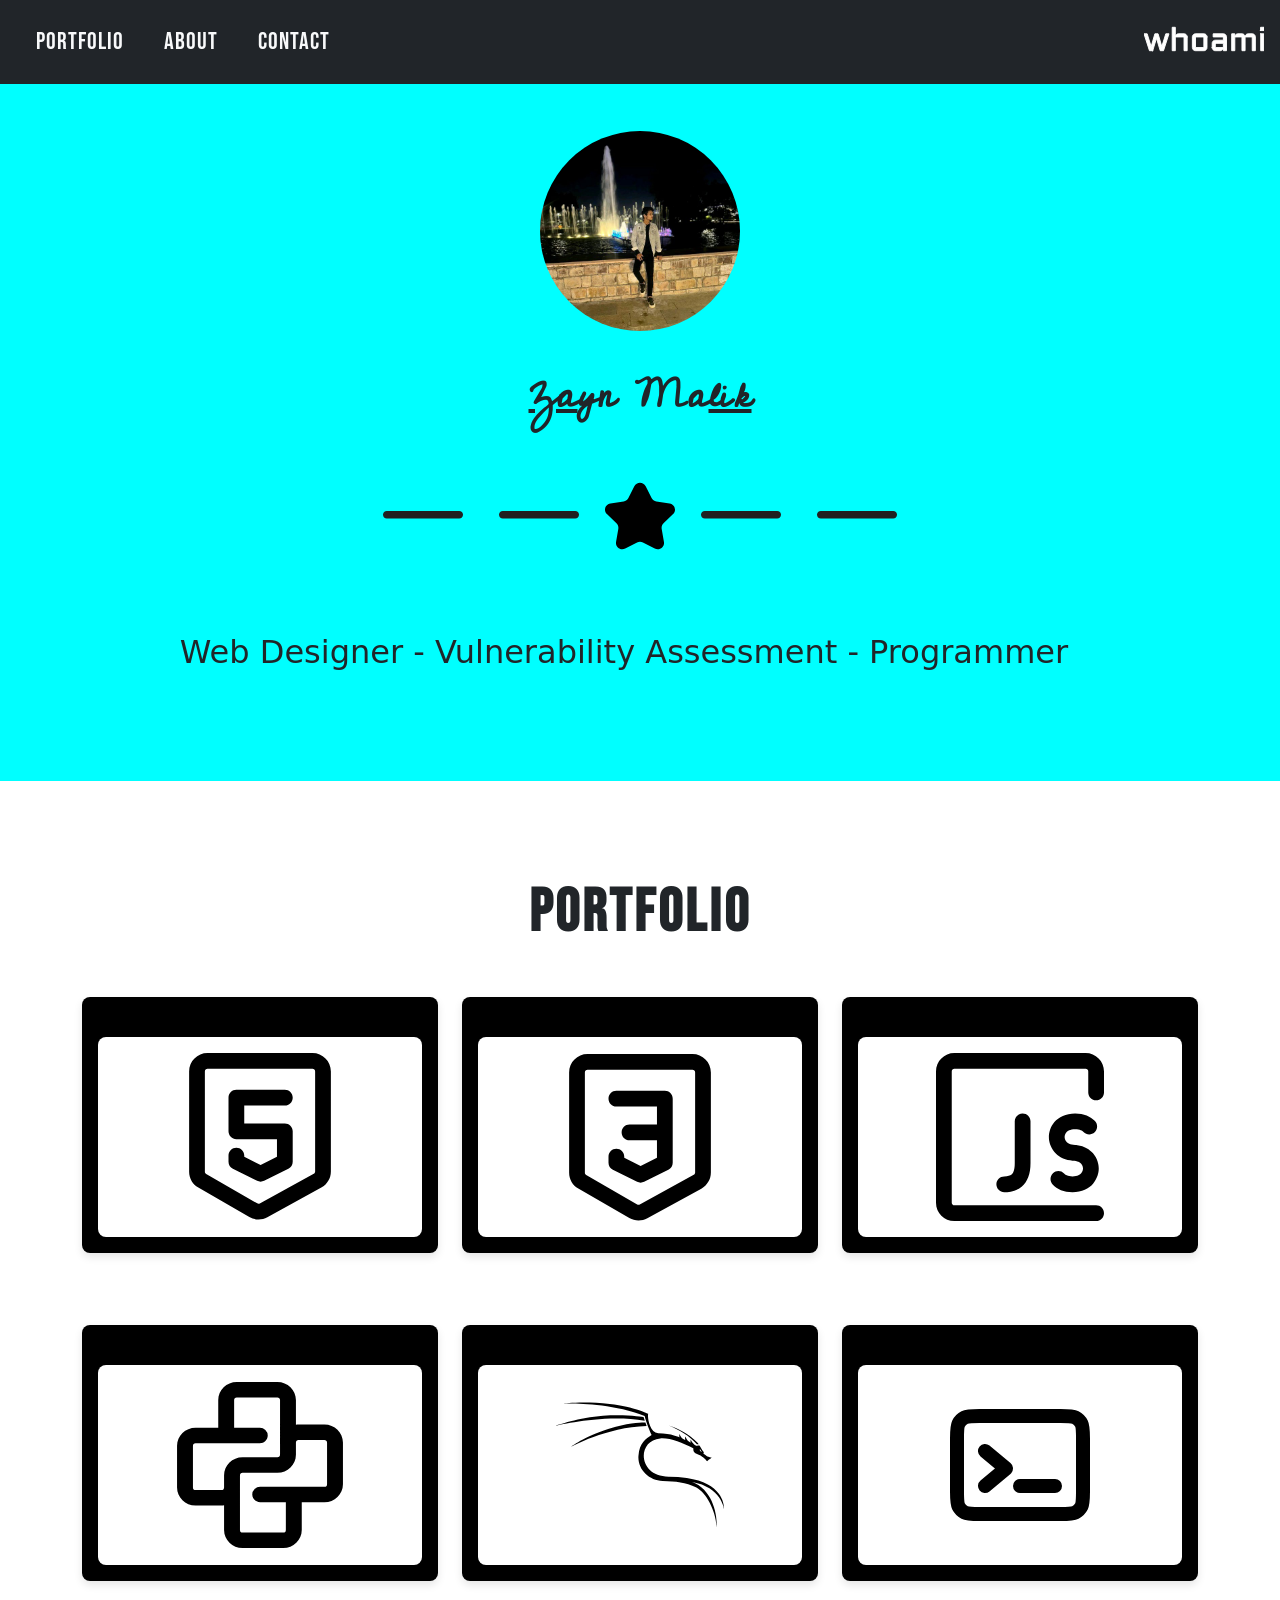
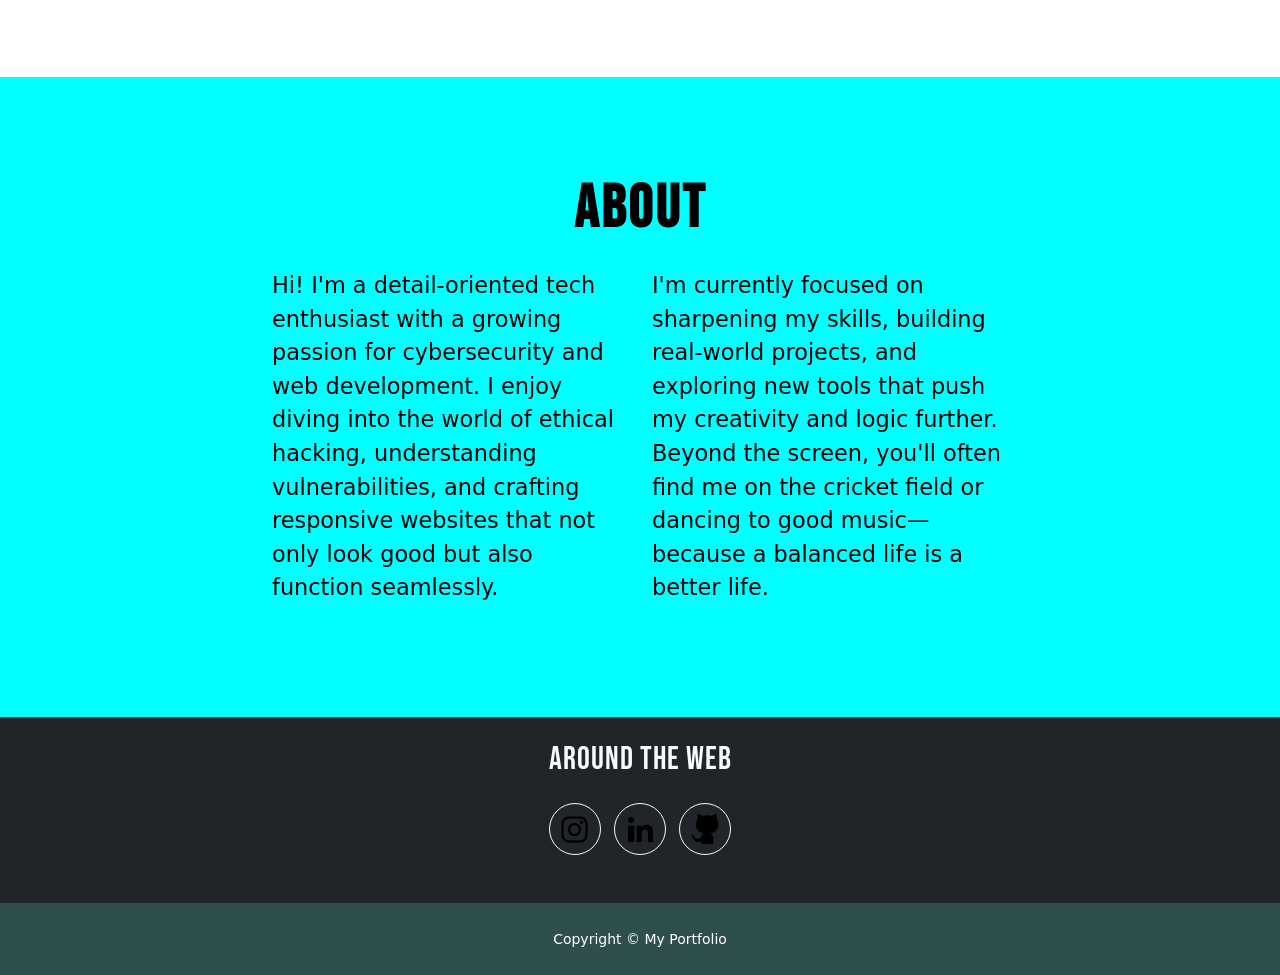
==== index.html @ d7a38427 "Add files via upload" ====
<!DOCTYPE html>
<html lang="en">
<head>
  <meta charset="UTF-8" />
  <meta name="viewport" content="width=device-width, initial-scale=1.0" />
  <title>Centered Logo Navbar</title>
  <link href="https://cdn.jsdelivr.net/npm/bootstrap@5.3.5/dist/css/bootstrap.min.css" rel="stylesheet">
  <link rel="preconnect" href="https://fonts.googleapis.com">
  <link rel="preconnect" href="https://fonts.gstatic.com" crossorigin>
  <link href="https://fonts.googleapis.com/css2?family=Bebas+Neue&family=Cedarville+Cursive&display=swap" rel="stylesheet">
  <link rel="stylesheet" href="style.css" />
</head>
<body>
  <nav class="navbar navbar-expand-md bg-dark p-3 fixed-top">
    <div class="container-fluid">
  
      <!-- Toggle button -->
      <button class="navbar-toggler bg-light" type="button" data-bs-toggle="collapse" data-bs-target="#navbarContent">
        <span class="navbar-toggler-icon"></span>
      </button>

      <!-- Centered Logo -->
      <div class="logo-center">
        <a class="nav-link" href="">
          <div class="image-container">
            <img class="default-img" src="assets/whoami (1).svg" alt="Logo" />
            <img class="hover-img" src="assets/whoami.svg" alt="Hover Logo" />
          </div>
        </a>
      </div>
  
      <!-- Collapsible content -->
      <div class="collapse navbar-collapse flex-column flex-md-row justify-content-between align-items-center" id="navbarContent">
        
        <!-- Nav links -->
        <ul class="navbar-nav mb-2 mb-md-0">
          <li class="nav-item me-4">
            <a class="nav-link btn btn-success text-light page2" href="#portfolio">Portfolio</a>
          </li>
          <li class="nav-item me-4">
            <a class="nav-link btn btn-success text-light page2" href="#about">About</a>
          </li>
          <li class="nav-item">
            <a class="nav-link btn btn-success text-light page2" href="#contact">Contact</a>
          </li>
        </ul>
  
        

      </div>
    </div>
  </nav>


  <div class="container-fluid self mt-3">
    <div class="container-fluid intro">
      <img class="me" src="./assets/1730272537851.jpg" alt="me">
    </div>

    <div class="container-fluid name">
      <h1 class="cursive"> <span>Za</span>yn Ma<span>lik </span> </h1>
    </div>

    <div class="container-fluid end">
      <img class="line" src="./assets/line-horizontal-1-svgrepo-com.svg" alt="line" height="100">
      <img class="line" src="./assets/line-horizontal-1-svgrepo-com.svg" alt="line" height="100">
      <img class="star" src="./assets/star-favorite-1499-svgrepo-com.svg" alt="star" height="70">
      <img class="line" src="./assets/line-horizontal-1-svgrepo-com.svg" alt="line" height="100">
      <img class="line" src="./assets/line-horizontal-1-svgrepo-com.svg" alt="line" height="100">
    </div>


    <div class="container-fluid skill">
      <h2 class="d-none d-md-block">Web Designer - Vulnerability Assessment - Programmer </h2>
      <ul>
        <h2 class="d-block d-md-none"><li>Web Designer</li></h2>
        <h2 class="d-block d-md-none"><li>Vulnerability Assessment</li></h2>
        <h2 class="d-block d-md-none"><li>Programmer</li></h2>
      </ul>
    </div>

  </div>


  <section class="page-section portfolio" id="portfolio">
    <div class="container">
        <!-- Portfolio Section Heading-->
        <h1 class="page text-center text-uppercase mb-5">Portfolio</h1>
        <!-- Icon Divider-->
        <!-- Portfolio Grid Items-->
        <div class="row justify-content-center g-4">
            <!-- Portfolio Item 1-->
            <div class="col-md-6 col-lg-4 mb-5">
                <div class="portfolio-item mx-auto" data-bs-toggle="modal" data-bs-target="#portfolioModal1">
                    <div class="portfolio-item-caption d-flex align-items-center justify-content-center h-100 w-100">
                        <div class="portfolio-item-caption-content text-center text-white"><svg class="svg-inline--fa fa-plus fa-3x" aria-hidden="true" focusable="false" data-prefix="fas" data-icon="plus" role="img" xmlns="http://www.w3.org/2000/svg" viewBox="0 0 448 512" data-fa-i2svg=""><path fill="currentColor" d="M240 80c0-17.7-14.3-32-32-32s-32 14.3-32 32V224H32c-17.7 0-32 14.3-32 32s14.3 32 32 32H176V432c0 17.7 14.3 32 32 32s32-14.3 32-32V288H384c17.7 0 32-14.3 32-32s-14.3-32-32-32H240V80z"></path></svg><!-- <i class="fas fa-plus fa-3x"></i> Font Awesome fontawesome.com --></div>
                    </div>
                    <img class="img-fluid" src="assets/html-16-svgrepo-com.svg" alt="...">
                </div>
            </div>
            <!-- Portfolio Item 2-->
            <div class="col-md-6 col-lg-4 mb-5">
                <div class="portfolio-item mx-auto" data-bs-toggle="modal" data-bs-target="#portfolioModal2">
                    <div class="portfolio-item-caption d-flex align-items-center justify-content-center h-100 w-100">
                        <div class="portfolio-item-caption-content text-center text-white"><svg class="svg-inline--fa fa-plus fa-3x" aria-hidden="true" focusable="false" data-prefix="fas" data-icon="plus" role="img" xmlns="http://www.w3.org/2000/svg" viewBox="0 0 448 512" data-fa-i2svg=""><path fill="currentColor" d="M240 80c0-17.7-14.3-32-32-32s-32 14.3-32 32V224H32c-17.7 0-32 14.3-32 32s14.3 32 32 32H176V432c0 17.7 14.3 32 32 32s32-14.3 32-32V288H384c17.7 0 32-14.3 32-32s-14.3-32-32-32H240V80z"></path></svg><!-- <i class="fas fa-plus fa-3x"></i> Font Awesome fontawesome.com --></div>
                    </div>
                    <img class="img-fluid" src="assets/css-16-svgrepo-com.svg" alt="...">
                </div>
            </div>
            <!-- Portfolio Item 3-->
            <div class="col-md-6 col-lg-4 mb-5">
                <div class="portfolio-item mx-auto" data-bs-toggle="modal" data-bs-target="#portfolioModal3">
                    <div class="portfolio-item-caption d-flex align-items-center justify-content-center h-100 w-100">
                        <div class="portfolio-item-caption-content text-center text-white"><svg class="svg-inline--fa fa-plus fa-3x" aria-hidden="true" focusable="false" data-prefix="fas" data-icon="plus" role="img" xmlns="http://www.w3.org/2000/svg" viewBox="0 0 448 512" data-fa-i2svg=""><path fill="currentColor" d="M240 80c0-17.7-14.3-32-32-32s-32 14.3-32 32V224H32c-17.7 0-32 14.3-32 32s14.3 32 32 32H176V432c0 17.7 14.3 32 32 32s32-14.3 32-32V288H384c17.7 0 32-14.3 32-32s-14.3-32-32-32H240V80z"></path></svg><!-- <i class="fas fa-plus fa-3x"></i> Font Awesome fontawesome.com --></div>
                    </div>
                    <img class="img-fluid" src="assets/javascript-16-svgrepo-com.svg" alt="...">
                </div>
            </div>
            <!-- Portfolio Item 4-->
            <div class="col-md-6 col-lg-4 mb-5 mb-lg-0">
                <div class="portfolio-item mx-auto" data-bs-toggle="modal" data-bs-target="#portfolioModal4">
                    <div class="portfolio-item-caption d-flex align-items-center justify-content-center h-100 w-100">
                        <div class="portfolio-item-caption-content text-center text-white"><svg class="svg-inline--fa fa-plus fa-3x" aria-hidden="true" focusable="false" data-prefix="fas" data-icon="plus" role="img" xmlns="http://www.w3.org/2000/svg" viewBox="0 0 448 512" data-fa-i2svg=""><path fill="currentColor" d="M240 80c0-17.7-14.3-32-32-32s-32 14.3-32 32V224H32c-17.7 0-32 14.3-32 32s14.3 32 32 32H176V432c0 17.7 14.3 32 32 32s32-14.3 32-32V288H384c17.7 0 32-14.3 32-32s-14.3-32-32-32H240V80z"></path></svg><!-- <i class="fas fa-plus fa-3x"></i> Font Awesome fontawesome.com --></div>
                    </div>
                    <img class="img-fluid" src="assets/python-16-svgrepo-com.svg" alt="...">
                </div>
            </div>
            <!-- Portfolio Item 5-->
            <div class="col-md-6 col-lg-4 mb-5 mb-md-0">
                <div class="portfolio-item mx-auto" data-bs-toggle="modal" data-bs-target="#portfolioModal5">
                    <div class="portfolio-item-caption d-flex align-items-center justify-content-center h-100 w-100">
                        <div class="portfolio-item-caption-content text-center text-white"><svg class="svg-inline--fa fa-plus fa-3x" aria-hidden="true" focusable="false" data-prefix="fas" data-icon="plus" role="img" xmlns="http://www.w3.org/2000/svg" viewBox="0 0 448 512" data-fa-i2svg=""><path fill="currentColor" d="M240 80c0-17.7-14.3-32-32-32s-32 14.3-32 32V224H32c-17.7 0-32 14.3-32 32s14.3 32 32 32H176V432c0 17.7 14.3 32 32 32s32-14.3 32-32V288H384c17.7 0 32-14.3 32-32s-14.3-32-32-32H240V80z"></path></svg><!-- <i class="fas fa-plus fa-3x"></i> Font Awesome fontawesome.com --></div>
                    </div>
                    <img class="img-fluid" src="assets/kalilinux-svgrepo-com.svg" alt="...">
                </div>
            </div>
            <!-- Portfolio Item 6-->
            <div class="col-md-6 col-lg-4">
                <div class="portfolio-item mx-auto" data-bs-toggle="modal" data-bs-target="#portfolioModal6">
                    <div class="portfolio-item-caption d-flex align-items-center justify-content-center h-100 w-100">
                        <div class="portfolio-item-caption-content text-center text-white"><svg class="svg-inline--fa fa-plus fa-3x" aria-hidden="true" focusable="false" data-prefix="fas" data-icon="plus" role="img" xmlns="http://www.w3.org/2000/svg" viewBox="0 0 448 512" data-fa-i2svg=""><path fill="currentColor" d="M240 80c0-17.7-14.3-32-32-32s-32 14.3-32 32V224H32c-17.7 0-32 14.3-32 32s14.3 32 32 32H176V432c0 17.7 14.3 32 32 32s32-14.3 32-32V288H384c17.7 0 32-14.3 32-32s-14.3-32-32-32H240V80z"></path></svg><!-- <i class="fas fa-plus fa-3x"></i> Font Awesome fontawesome.com --></div>
                    </div>
                    <img class="img-fluid" src="assets/terminal-svgrepo-com.svg" alt="..." >
                </div>
            </div>
        </div>
    </div>
</section>


<section class="page-section myself text-black mb-0" id="about">
  <div class="container">
      <!-- About Section Heading-->
      <h1 class="page text-center text-uppercase mb-4">About</h1>
      <!-- Icon Divider-->
      <!-- About Section Content-->
      <div class="row">
          <div class="col-lg-4 ms-auto"><p class="lead">Hi! I'm a detail-oriented tech enthusiast with a growing passion for cybersecurity and web development. I enjoy diving into the world of ethical hacking, understanding vulnerabilities, and crafting responsive websites that not only look good but also function seamlessly.</p></div>
          <div class="col-lg-4 me-auto"><p class="lead">I'm currently focused on sharpening my skills, building real-world projects, and exploring new tools that push my creativity and logic further. Beyond the screen, you'll often find me on the cricket field or dancing to good music—because a balanced life is a better life.</p></div>
      </div>

  </div>
</section>


<footer class="footer text-center bg-dark text-light" id="contact">
  <div class="container ">
      <div class="row">
        <div class="mb-5">
          <h4 class="text-uppercase mb-4 mt-4 page3"> Around the Web</h4>
          <a class="btn btn-outline-light btn-social mx-1" href="https://www.instagram.com/zayn9.1.0/"><img src="assets/instagram-svgrepo-com.svg" alt="" height="35"></a>
          <a class="btn btn-outline-light btn-social mx-1" href="https://www.linkedin.com/in/zenul-aabedeen-khan-979851333/"><img src="assets/linkedin-161-svgrepo-com.svg" alt="" height="25"></a>
          <a class="btn btn-outline-light btn-social mx-1" href="https://github.com/zayn-910"><img src="assets/github-svgrepo-com.svg" alt="" height="30"></a>
        </div>
        
      </div>
  </div>
</footer>


<div class="copyright py-4 text-center text-white">
  <div class="container"><small>Copyright © My Portfolio</small></div>
</div>

  
  

<script src="https://cdn.jsdelivr.net/npm/bootstrap@5.3.5/dist/js/bootstrap.bundle.min.js"></script>

<!-- Portfolio Modal 1 -->
<div class="modal fade" id="portfolioModal1" tabindex="-1" aria-labelledby="portfolioModal1Label" aria-hidden="true">
  <div class="modal-dialog modal-dialog-centered">
    <div class="modal-content">
      <div class="modal-header">
        <h5 class="modal-title" id="portfolioModal1Label">HTML</h5>
        <button type="button" class="btn-close" data-bs-dismiss="modal" aria-label="Close"></button>
      </div>
      <div class="modal-body">
        I have solid experience with HTML, building responsive web structures and components from scratch using semantic markup.
      </div>
    </div>
  </div>
</div>

<!-- Portfolio Modal 2 -->
<div class="modal fade" id="portfolioModal2" tabindex="-1" aria-labelledby="portfolioModal2Label" aria-hidden="true">
  <div class="modal-dialog modal-dialog-centered">
    <div class="modal-content">
      <div class="modal-header">
        <h5 class="modal-title" id="portfolioModal2Label">CSS</h5>
        <button type="button" class="btn-close" data-bs-dismiss="modal" aria-label="Close"></button>
      </div>
      <div class="modal-body">
        I specialize in modern CSS (Flexbox, Grid) and responsive design, including animations and layout structuring.
      </div>
    </div>
  </div>
</div>

<!-- Portfolio Modal 3 -->
<div class="modal fade" id="portfolioModal3" tabindex="-1" aria-labelledby="portfolioModal3Label" aria-hidden="true">
  <div class="modal-dialog modal-dialog-centered">
    <div class="modal-content">
      <div class="modal-header">
        <h5 class="modal-title" id="portfolioModal3Label">JavaScript</h5>
        <button type="button" class="btn-close" data-bs-dismiss="modal" aria-label="Close"></button>
      </div>
      <div class="modal-body">
        I'm proficient in JavaScript and use it to add interactivity, handle DOM events, and work with APIs.
      </div>
    </div>
  </div>
</div>

<!-- Portfolio Modal 4 -->
<div class="modal fade" id="portfolioModal4" tabindex="-1" aria-labelledby="portfolioModal4Label" aria-hidden="true">
  <div class="modal-dialog modal-dialog-centered">
    <div class="modal-content">
      <div class="modal-header">
        <h5 class="modal-title" id="portfolioModal4Label">Python</h5>
        <button type="button" class="btn-close" data-bs-dismiss="modal" aria-label="Close"></button>
      </div>
      <div class="modal-body">
        I use Python for automation, scripting, and data handling. I'm familiar with libraries like NumPy and basics of Flask and Pandas.
      </div>
    </div>
  </div>
</div>

<!-- Portfolio Modal 5 -->
<div class="modal fade" id="portfolioModal5" tabindex="-1" aria-labelledby="portfolioModal5Label" aria-hidden="true">
  <div class="modal-dialog modal-dialog-centered">
    <div class="modal-content">
      <div class="modal-header">
        <h5 class="modal-title" id="portfolioModal5Label">Kali Linux</h5>
        <button type="button" class="btn-close" data-bs-dismiss="modal" aria-label="Close"></button>
      </div>
      <div class="modal-body">
        I have hands-on experience with Kali Linux tools for penetration testing, including Nmap, Burp Suite, and Metasploit.
      </div>
    </div>
  </div>
</div>

<!-- Portfolio Modal 6 -->
<div class="modal fade" id="portfolioModal6" tabindex="-1" aria-labelledby="portfolioModal6Label" aria-hidden="true">
  <div class="modal-dialog modal-dialog-centered">
    <div class="modal-content">
      <div class="modal-header">
        <h5 class="modal-title" id="portfolioModal6Label">Terminal</h5>
        <button type="button" class="btn-close" data-bs-dismiss="modal" aria-label="Close"></button>
      </div>
      <div class="modal-body">
        I'm comfortable with terminal commands for file handling, package management, and working with Git and Linux environments.
      </div>
    </div>
  </div>
</div>



</body>
</html>
---- style.css ----
/* Desktop View - Centered Logo */
.logo-center {
  position: absolute;
    top: 1.5rem;
    right: 1rem;
    left: auto;
    transform: none;
    z-index: 1050;
}


/* Image styles */
.image-container {
  position: relative;
  width: 120px;
  height: 30px;
}

.image-container img {
  position: absolute;
  width: 100%;
  height: 100%;
  transition: opacity 0.3s ease-in-out;
}

.hover-img {
  opacity: 0;
}

.image-container:hover .hover-img {
  opacity: 1;
}

.image-container:hover .default-img {
  opacity: 0;
}


.self {
  height: 85vh;
  background-color: cyan;
}

.intro {
  height: 35vh;
  display: flex;
  justify-content: center;
  align-items: flex-end;
}


.me {
    border-radius: 50%;
    height: 200px;
  
}

.name {
  display: flex;
  justify-content: center;
  align-items: center;
  height: 15vh;
  
  
}

.cursive {
  font-family: "Cedarville Cursive", cursive;
  font-weight: 600;
  font-style: normal;
}


span {
  text-decoration: underline;
}


.end {
  display: flex;
  justify-content: center;
  align-items: center;

}

.end > img {
  margin: 0px 8px 0px 8px;
}

.skill {
  display: flex;
  justify-content: center;
  align-items: center;
  height: 20vh;
}

.portfolio {
  padding-top: 3rem;
  padding-bottom: 3rem;
}

.heading {
  height: 20vh;
  display: flex;
  justify-content: center;
  align-items: center;
}

.page {
    font-family: "Bebas Neue", sans-serif;
    font-weight: 600;
    font-size: 60px;
    font-style: normal;
    letter-spacing: 3px;
  }


  .page2 {
    font-family: "Bebas Neue", sans-serif;
    font-weight: 400;
    font-size: x-large;
    font-style: normal;
    letter-spacing: 1px;
  }

  .page3 {
    font-family: "Bebas Neue", sans-serif;
    font-weight: 400;
    font-size: xx-large;
    font-style: normal;
    letter-spacing: 1px;
  }
  

  .portfolio .portfolio-item {
    cursor: pointer;
    position: relative;
    display: block;
    max-width: 25rem;
    border-radius: 0.5rem;
    overflow: hidden;
    box-shadow: 0 4px 8px rgba(0, 0, 0, 0.1);
    padding: 1rem;
    background-color: black;
  }


  .portfolio .portfolio-item img {
    width: 100%;
    max-height: 200px;
    object-fit: contain;
    padding: 1rem;
    background-color: #ffffff;
    border-radius: 0.5rem;
    transition: transform 0.3s ease, box-shadow 0.3s ease;
  }
  
  .portfolio .portfolio-item:hover img {
    transform: scale(1.05);
    box-shadow: 0 8px 16px rgba(0, 0, 0, 0.2);
  }
  


.mx-auto {
  margin-right: auto !important;
  margin-left: auto !important;
}

.page-section {
  padding: 6rem 0;
}

*, *::before, *::after {
  box-sizing: border-box;
}

.lead {
  font-size: 1.40rem;
  font-weight: 300;
}


.myself {
  background-color: cyan;
}

.btn-social {
  border-radius: 100%;
  display: inline-flex;
  width: 3.25rem;
  height: 3.25rem;
  font-size: 1.25rem;
  justify-content: center;
  align-items: center;
}

.mx-1 {
  margin-right: 0.25rem !important;
  margin-left: 0.25rem !important;
}


.copyright {
  background-color: darkslategray;
}



/* Mobile View - Logo top-right and fixed above all */
@media (max-width: 767.98px) {
  .logo-center {
    position: absolute;
    top: 1.2rem;
    right: 1rem;
    left: auto;
    transform: none;
    z-index: 1050;
  }
   
  .me {
    margin-bottom: 5%;
  }

  .name {
    align-items: flex-start;
    height: 10vh;
  }


  .end > img {
    height: 15vh;
    width: 60px;
  }

  .navbar-collapse {
    margin-top: 1.2rem; /* pushes dropdown content below the logo */
    display: flex;
    justify-content: center;
  }
}
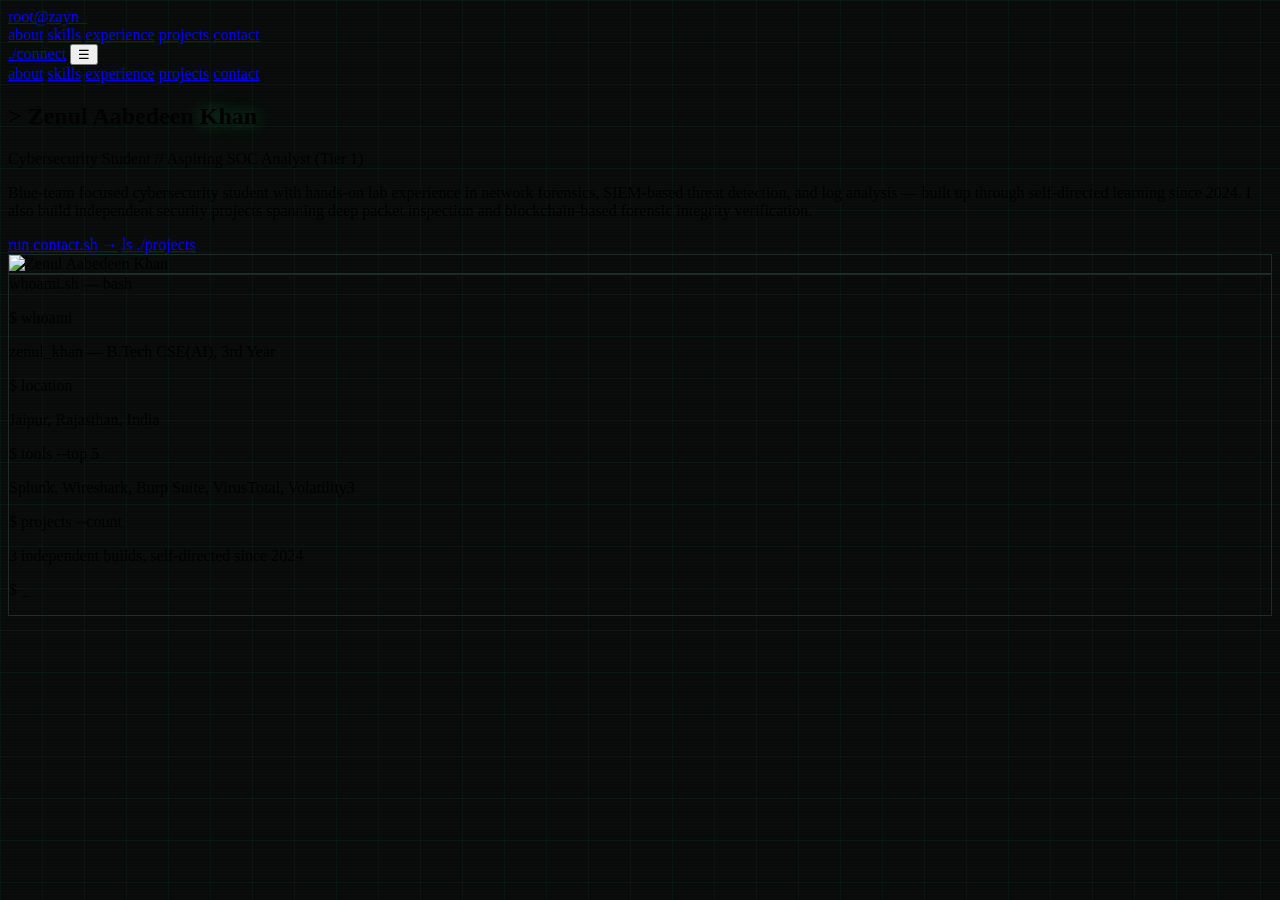
==== commit f82a2af8: "Add files via upload" ====
--- a/index.html
+++ b/index.html
@@ -1,283 +1,119 @@
-<!DOCTYPE html>
-<html lang="en">
-<head>
-  <meta charset="UTF-8" />
-  <meta name="viewport" content="width=device-width, initial-scale=1.0" />
-  <title>Centered Logo Navbar</title>
-  <link href="https://cdn.jsdelivr.net/npm/bootstrap@5.3.5/dist/css/bootstrap.min.css" rel="stylesheet">
-  <link rel="preconnect" href="https://fonts.googleapis.com">
-  <link rel="preconnect" href="https://fonts.gstatic.com" crossorigin>
-  <link href="https://fonts.googleapis.com/css2?family=Bebas+Neue&family=Cedarville+Cursive&display=swap" rel="stylesheet">
-  <link rel="stylesheet" href="style.css" />
-</head>
-<body>
-  <nav class="navbar navbar-expand-md bg-dark p-3 fixed-top">
-    <div class="container-fluid">
-  
-      <!-- Toggle button -->
-      <button class="navbar-toggler bg-light" type="button" data-bs-toggle="collapse" data-bs-target="#navbarContent">
-        <span class="navbar-toggler-icon"></span>
-      </button>
-
-      <!-- Centered Logo -->
-      <div class="logo-center">
-        <a class="nav-link" href="">
-          <div class="image-container">
-            <img class="default-img" src="assets/whoami (1).svg" alt="Logo" />
-            <img class="hover-img" src="assets/whoami.svg" alt="Hover Logo" />
-          </div>
-        </a>
-      </div>
-  
-      <!-- Collapsible content -->
-      <div class="collapse navbar-collapse flex-column flex-md-row justify-content-between align-items-center" id="navbarContent">
-        
-        <!-- Nav links -->
-        <ul class="navbar-nav mb-2 mb-md-0">
-          <li class="nav-item me-4">
-            <a class="nav-link btn btn-success text-light page2" href="#portfolio">Portfolio</a>
-          </li>
-          <li class="nav-item me-4">
-            <a class="nav-link btn btn-success text-light page2" href="#about">About</a>
-          </li>
-          <li class="nav-item">
-            <a class="nav-link btn btn-success text-light page2" href="#contact">Contact</a>
-          </li>
-        </ul>
-  
-        
-
-      </div>
-    </div>
-  </nav>
-
-
-  <div class="container-fluid self mt-3">
-    <div class="container-fluid intro">
-      <img class="me" src="./assets/1730272537851.jpg" alt="me">
-    </div>
-
-    <div class="container-fluid name">
-      <h1 class="cursive"> <span>Za</span>yn Ma<span>lik </span> </h1>
-    </div>
-
-    <div class="container-fluid end">
-      <img class="line" src="./assets/line-horizontal-1-svgrepo-com.svg" alt="line" height="100">
-      <img class="line" src="./assets/line-horizontal-1-svgrepo-com.svg" alt="line" height="100">
-      <img class="star" src="./assets/star-favorite-1499-svgrepo-com.svg" alt="star" height="70">
-      <img class="line" src="./assets/line-horizontal-1-svgrepo-com.svg" alt="line" height="100">
-      <img class="line" src="./assets/line-horizontal-1-svgrepo-com.svg" alt="line" height="100">
-    </div>
-
-
-    <div class="container-fluid skill">
-      <h2 class="d-none d-md-block">Web Designer - Vulnerability Assessment - Programmer </h2>
-      <ul>
-        <h2 class="d-block d-md-none"><li>Web Designer</li></h2>
-        <h2 class="d-block d-md-none"><li>Vulnerability Assessment</li></h2>
-        <h2 class="d-block d-md-none"><li>Programmer</li></h2>
-      </ul>
-    </div>
-
-  </div>
-
-
-  <section class="page-section portfolio" id="portfolio">
-    <div class="container">
-        <!-- Portfolio Section Heading-->
-        <h1 class="page text-center text-uppercase mb-5">Portfolio</h1>
-        <!-- Icon Divider-->
-        <!-- Portfolio Grid Items-->
-        <div class="row justify-content-center g-4">
-            <!-- Portfolio Item 1-->
-            <div class="col-md-6 col-lg-4 mb-5">
-                <div class="portfolio-item mx-auto" data-bs-toggle="modal" data-bs-target="#portfolioModal1">
-                    <div class="portfolio-item-caption d-flex align-items-center justify-content-center h-100 w-100">
-                        <div class="portfolio-item-caption-content text-center text-white"><svg class="svg-inline--fa fa-plus fa-3x" aria-hidden="true" focusable="false" data-prefix="fas" data-icon="plus" role="img" xmlns="http://www.w3.org/2000/svg" viewBox="0 0 448 512" data-fa-i2svg=""><path fill="currentColor" d="M240 80c0-17.7-14.3-32-32-32s-32 14.3-32 32V224H32c-17.7 0-32 14.3-32 32s14.3 32 32 32H176V432c0 17.7 14.3 32 32 32s32-14.3 32-32V288H384c17.7 0 32-14.3 32-32s-14.3-32-32-32H240V80z"></path></svg><!-- <i class="fas fa-plus fa-3x"></i> Font Awesome fontawesome.com --></div>
-                    </div>
-                    <img class="img-fluid" src="assets/html-16-svgrepo-com.svg" alt="...">
-                </div>
-            </div>
-            <!-- Portfolio Item 2-->
-            <div class="col-md-6 col-lg-4 mb-5">
-                <div class="portfolio-item mx-auto" data-bs-toggle="modal" data-bs-target="#portfolioModal2">
-                    <div class="portfolio-item-caption d-flex align-items-center justify-content-center h-100 w-100">
-                        <div class="portfolio-item-caption-content text-center text-white"><svg class="svg-inline--fa fa-plus fa-3x" aria-hidden="true" focusable="false" data-prefix="fas" data-icon="plus" role="img" xmlns="http://www.w3.org/2000/svg" viewBox="0 0 448 512" data-fa-i2svg=""><path fill="currentColor" d="M240 80c0-17.7-14.3-32-32-32s-32 14.3-32 32V224H32c-17.7 0-32 14.3-32 32s14.3 32 32 32H176V432c0 17.7 14.3 32 32 32s32-14.3 32-32V288H384c17.7 0 32-14.3 32-32s-14.3-32-32-32H240V80z"></path></svg><!-- <i class="fas fa-plus fa-3x"></i> Font Awesome fontawesome.com --></div>
-                    </div>
-                    <img class="img-fluid" src="assets/css-16-svgrepo-com.svg" alt="...">
-                </div>
-            </div>
-            <!-- Portfolio Item 3-->
-            <div class="col-md-6 col-lg-4 mb-5">
-                <div class="portfolio-item mx-auto" data-bs-toggle="modal" data-bs-target="#portfolioModal3">
-                    <div class="portfolio-item-caption d-flex align-items-center justify-content-center h-100 w-100">
-                        <div class="portfolio-item-caption-content text-center text-white"><svg class="svg-inline--fa fa-plus fa-3x" aria-hidden="true" focusable="false" data-prefix="fas" data-icon="plus" role="img" xmlns="http://www.w3.org/2000/svg" viewBox="0 0 448 512" data-fa-i2svg=""><path fill="currentColor" d="M240 80c0-17.7-14.3-32-32-32s-32 14.3-32 32V224H32c-17.7 0-32 14.3-32 32s14.3 32 32 32H176V432c0 17.7 14.3 32 32 32s32-14.3 32-32V288H384c17.7 0 32-14.3 32-32s-14.3-32-32-32H240V80z"></path></svg><!-- <i class="fas fa-plus fa-3x"></i> Font Awesome fontawesome.com --></div>
-                    </div>
-                    <img class="img-fluid" src="assets/javascript-16-svgrepo-com.svg" alt="...">
-                </div>
-            </div>
-            <!-- Portfolio Item 4-->
-            <div class="col-md-6 col-lg-4 mb-5 mb-lg-0">
-                <div class="portfolio-item mx-auto" data-bs-toggle="modal" data-bs-target="#portfolioModal4">
-                    <div class="portfolio-item-caption d-flex align-items-center justify-content-center h-100 w-100">
-                        <div class="portfolio-item-caption-content text-center text-white"><svg class="svg-inline--fa fa-plus fa-3x" aria-hidden="true" focusable="false" data-prefix="fas" data-icon="plus" role="img" xmlns="http://www.w3.org/2000/svg" viewBox="0 0 448 512" data-fa-i2svg=""><path fill="currentColor" d="M240 80c0-17.7-14.3-32-32-32s-32 14.3-32 32V224H32c-17.7 0-32 14.3-32 32s14.3 32 32 32H176V432c0 17.7 14.3 32 32 32s32-14.3 32-32V288H384c17.7 0 32-14.3 32-32s-14.3-32-32-32H240V80z"></path></svg><!-- <i class="fas fa-plus fa-3x"></i> Font Awesome fontawesome.com --></div>
-                    </div>
-                    <img class="img-fluid" src="assets/python-16-svgrepo-com.svg" alt="...">
-                </div>
-            </div>
-            <!-- Portfolio Item 5-->
-            <div class="col-md-6 col-lg-4 mb-5 mb-md-0">
-                <div class="portfolio-item mx-auto" data-bs-toggle="modal" data-bs-target="#portfolioModal5">
-                    <div class="portfolio-item-caption d-flex align-items-center justify-content-center h-100 w-100">
-                        <div class="portfolio-item-caption-content text-center text-white"><svg class="svg-inline--fa fa-plus fa-3x" aria-hidden="true" focusable="false" data-prefix="fas" data-icon="plus" role="img" xmlns="http://www.w3.org/2000/svg" viewBox="0 0 448 512" data-fa-i2svg=""><path fill="currentColor" d="M240 80c0-17.7-14.3-32-32-32s-32 14.3-32 32V224H32c-17.7 0-32 14.3-32 32s14.3 32 32 32H176V432c0 17.7 14.3 32 32 32s32-14.3 32-32V288H384c17.7 0 32-14.3 32-32s-14.3-32-32-32H240V80z"></path></svg><!-- <i class="fas fa-plus fa-3x"></i> Font Awesome fontawesome.com --></div>
-                    </div>
-                    <img class="img-fluid" src="assets/kalilinux-svgrepo-com.svg" alt="...">
-                </div>
-            </div>
-            <!-- Portfolio Item 6-->
-            <div class="col-md-6 col-lg-4">
-                <div class="portfolio-item mx-auto" data-bs-toggle="modal" data-bs-target="#portfolioModal6">
-                    <div class="portfolio-item-caption d-flex align-items-center justify-content-center h-100 w-100">
-                        <div class="portfolio-item-caption-content text-center text-white"><svg class="svg-inline--fa fa-plus fa-3x" aria-hidden="true" focusable="false" data-prefix="fas" data-icon="plus" role="img" xmlns="http://www.w3.org/2000/svg" viewBox="0 0 448 512" data-fa-i2svg=""><path fill="currentColor" d="M240 80c0-17.7-14.3-32-32-32s-32 14.3-32 32V224H32c-17.7 0-32 14.3-32 32s14.3 32 32 32H176V432c0 17.7 14.3 32 32 32s32-14.3 32-32V288H384c17.7 0 32-14.3 32-32s-14.3-32-32-32H240V80z"></path></svg><!-- <i class="fas fa-plus fa-3x"></i> Font Awesome fontawesome.com --></div>
-                    </div>
-                    <img class="img-fluid" src="assets/terminal-svgrepo-com.svg" alt="..." >
-                </div>
-            </div>
-        </div>
-    </div>
-</section>
-
-
-<section class="page-section myself text-black mb-0" id="about">
-  <div class="container">
-      <!-- About Section Heading-->
-      <h1 class="page text-center text-uppercase mb-4">About</h1>
-      <!-- Icon Divider-->
-      <!-- About Section Content-->
-      <div class="row">
-          <div class="col-lg-4 ms-auto"><p class="lead">Hi! I'm a detail-oriented tech enthusiast with a growing passion for cybersecurity and web development. I enjoy diving into the world of ethical hacking, understanding vulnerabilities, and crafting responsive websites that not only look good but also function seamlessly.</p></div>
-          <div class="col-lg-4 me-auto"><p class="lead">I'm currently focused on sharpening my skills, building real-world projects, and exploring new tools that push my creativity and logic further. Beyond the screen, you'll often find me on the cricket field or dancing to good music—because a balanced life is a better life.</p></div>
-      </div>
-
-  </div>
-</section>
-
-
-<footer class="footer text-center bg-dark text-light" id="contact">
-  <div class="container ">
-      <div class="row">
-        <div class="mb-5">
-          <h4 class="text-uppercase mb-4 mt-4 page3"> Around the Web</h4>
-          <a class="btn btn-outline-light btn-social mx-1" href="https://www.instagram.com/zayn9.1.0/"><img src="assets/instagram-svgrepo-com.svg" alt="" height="35"></a>
-          <a class="btn btn-outline-light btn-social mx-1" href="https://www.linkedin.com/in/zenul-aabedeen-khan-979851333/"><img src="assets/linkedin-161-svgrepo-com.svg" alt="" height="25"></a>
-          <a class="btn btn-outline-light btn-social mx-1" href="https://github.com/zayn-910"><img src="assets/github-svgrepo-com.svg" alt="" height="30"></a>
-        </div>
-        
-      </div>
-  </div>
-</footer>
-
-
-<div class="copyright py-4 text-center text-white">
-  <div class="container"><small>Copyright © My Portfolio</small></div>
-</div>
-
-  
-  
-
-<script src="https://cdn.jsdelivr.net/npm/bootstrap@5.3.5/dist/js/bootstrap.bundle.min.js"></script>
-
-<!-- Portfolio Modal 1 -->
-<div class="modal fade" id="portfolioModal1" tabindex="-1" aria-labelledby="portfolioModal1Label" aria-hidden="true">
-  <div class="modal-dialog modal-dialog-centered">
-    <div class="modal-content">
-      <div class="modal-header">
-        <h5 class="modal-title" id="portfolioModal1Label">HTML</h5>
-        <button type="button" class="btn-close" data-bs-dismiss="modal" aria-label="Close"></button>
-      </div>
-      <div class="modal-body">
-        I have solid experience with HTML, building responsive web structures and components from scratch using semantic markup.
-      </div>
-    </div>
-  </div>
-</div>
-
-<!-- Portfolio Modal 2 -->
-<div class="modal fade" id="portfolioModal2" tabindex="-1" aria-labelledby="portfolioModal2Label" aria-hidden="true">
-  <div class="modal-dialog modal-dialog-centered">
-    <div class="modal-content">
-      <div class="modal-header">
-        <h5 class="modal-title" id="portfolioModal2Label">CSS</h5>
-        <button type="button" class="btn-close" data-bs-dismiss="modal" aria-label="Close"></button>
-      </div>
-      <div class="modal-body">
-        I specialize in modern CSS (Flexbox, Grid) and responsive design, including animations and layout structuring.
-      </div>
-    </div>
-  </div>
-</div>
-
-<!-- Portfolio Modal 3 -->
-<div class="modal fade" id="portfolioModal3" tabindex="-1" aria-labelledby="portfolioModal3Label" aria-hidden="true">
-  <div class="modal-dialog modal-dialog-centered">
-    <div class="modal-content">
-      <div class="modal-header">
-        <h5 class="modal-title" id="portfolioModal3Label">JavaScript</h5>
-        <button type="button" class="btn-close" data-bs-dismiss="modal" aria-label="Close"></button>
-      </div>
-      <div class="modal-body">
-        I'm proficient in JavaScript and use it to add interactivity, handle DOM events, and work with APIs.
-      </div>
-    </div>
-  </div>
-</div>
-
-<!-- Portfolio Modal 4 -->
-<div class="modal fade" id="portfolioModal4" tabindex="-1" aria-labelledby="portfolioModal4Label" aria-hidden="true">
-  <div class="modal-dialog modal-dialog-centered">
-    <div class="modal-content">
-      <div class="modal-header">
-        <h5 class="modal-title" id="portfolioModal4Label">Python</h5>
-        <button type="button" class="btn-close" data-bs-dismiss="modal" aria-label="Close"></button>
-      </div>
-      <div class="modal-body">
-        I use Python for automation, scripting, and data handling. I'm familiar with libraries like NumPy and basics of Flask and Pandas.
-      </div>
-    </div>
-  </div>
-</div>
-
-<!-- Portfolio Modal 5 -->
-<div class="modal fade" id="portfolioModal5" tabindex="-1" aria-labelledby="portfolioModal5Label" aria-hidden="true">
-  <div class="modal-dialog modal-dialog-centered">
-    <div class="modal-content">
-      <div class="modal-header">
-        <h5 class="modal-title" id="portfolioModal5Label">Kali Linux</h5>
-        <button type="button" class="btn-close" data-bs-dismiss="modal" aria-label="Close"></button>
-      </div>
-      <div class="modal-body">
-        I have hands-on experience with Kali Linux tools for penetration testing, including Nmap, Burp Suite, and Metasploit.
-      </div>
-    </div>
-  </div>
-</div>
-
-<!-- Portfolio Modal 6 -->
-<div class="modal fade" id="portfolioModal6" tabindex="-1" aria-labelledby="portfolioModal6Label" aria-hidden="true">
-  <div class="modal-dialog modal-dialog-centered">
-    <div class="modal-content">
-      <div class="modal-header">
-        <h5 class="modal-title" id="portfolioModal6Label">Terminal</h5>
-        <button type="button" class="btn-close" data-bs-dismiss="modal" aria-label="Close"></button>
-      </div>
-      <div class="modal-body">
-        I'm comfortable with terminal commands for file handling, package management, and working with Git and Linux environments.
-      </div>
-    </div>
-  </div>
-</div>
-
-
-
-</body>
-</html>
+<!DOCTYPE html>
+<html lang="en">
+<head>
+<meta charset="UTF-8">
+<meta name="viewport" content="width=device-width, initial-scale=1.0">
+<title>302 Found — zayn404</title>
+<meta http-equiv="refresh" content="1.6; url=portfolio.html">
+<link rel="preconnect" href="https://fonts.googleapis.com">
+<link href="https://fonts.googleapis.com/css2?family=JetBrains+Mono:wght@400;500;600;700;800&display=swap" rel="stylesheet">
+<style>
+  :root {
+    --ink: #080b0a;
+    --line: #1c2b24;
+    --green: #39ff8f;
+    --greendim: #1f9e5c;
+    --amber: #ffb84d;
+    --fg: #d8e6de;
+    --fgdim: #7f958a;
+  }
+  * { box-sizing: border-box; }
+  html, body {
+    margin: 0; height: 100%;
+    background-color: var(--ink);
+    background-image:
+      linear-gradient(rgba(57,255,143,0.035) 1px, transparent 1px),
+      linear-gradient(90deg, rgba(57,255,143,0.035) 1px, transparent 1px);
+    background-size: 42px 42px;
+    color: var(--fg);
+    font-family: "JetBrains Mono", monospace;
+    display: flex;
+    align-items: center;
+    justify-content: center;
+  }
+  .scanline::before {
+    content: "";
+    position: fixed; inset: 0; pointer-events: none;
+    background: repeating-linear-gradient(180deg, rgba(255,255,255,0.012) 0px, rgba(255,255,255,0.012) 1px, transparent 1px, transparent 3px);
+  }
+  .card {
+    border: 1px solid var(--line);
+    background: rgba(13,21,18,0.7);
+    backdrop-filter: blur(6px);
+    padding: 2rem 2.25rem;
+    border-radius: 2px;
+    width: min(92vw, 440px);
+    box-shadow: 0 20px 60px rgba(0,0,0,0.5);
+  }
+  .bar {
+    display: flex; align-items: center; gap: 0.5rem;
+    padding-bottom: 0.9rem; margin-bottom: 1.1rem;
+    border-bottom: 1px solid var(--line);
+  }
+  .dot { width: 9px; height: 9px; border-radius: 50%; }
+  .code {
+    font-size: 2.6rem;
+    font-weight: 800;
+    color: var(--green);
+    text-shadow: 0 0 22px rgba(57,255,143,0.4);
+    line-height: 1;
+  }
+  .label {
+    font-size: 0.72rem;
+    letter-spacing: 0.18em;
+    color: var(--amber);
+    margin-top: 0.4rem;
+  }
+  .line { font-size: 0.82rem; color: var(--fgdim); margin-top: 1.1rem; line-height: 1.6; }
+  .line .to { color: var(--fg); }
+  .blink { animation: blink 1s steps(1) infinite; }
+  @keyframes blink { 50% { opacity: 0; } }
+  .progress {
+    margin-top: 1.4rem;
+    height: 3px;
+    width: 100%;
+    background: var(--line);
+    overflow: hidden;
+    border-radius: 2px;
+  }
+  .progress > span {
+    display: block;
+    height: 100%;
+    width: 0%;
+    background: linear-gradient(90deg, var(--greendim), var(--green));
+    animation: fill 1.4s ease forwards;
+  }
+  @keyframes fill { to { width: 100%; } }
+  noscript a { color: var(--green); }
+</style>
+<script>
+  window.addEventListener('DOMContentLoaded', function () {
+    setTimeout(function () {
+      window.location.href = 'portfolio.html';
+    }, 1500);
+  });
+</script>
+</head>
+<body class="scanline">
+  <div class="card">
+    <div class="bar">
+      <span class="dot" style="background:#ff5c5c"></span>
+      <span class="dot" style="background:#ffb84d"></span>
+      <span class="dot" style="background:#39ff8f"></span>
+      <span style="margin-left:0.5rem; font-size:0.7rem; color:var(--fgdim);">GET /zayn404 HTTP/1.1</span>
+    </div>
+    <div class="code">302</div>
+    <div class="label">FOUND</div>
+    <p class="line">
+      Location: <span class="to">/portfolio</span><br>
+      redirecting<span class="blink">_</span>
+    </p>
+    <div class="progress"><span></span></div>
+  </div>
+  <noscript>
+    <p style="position:fixed;bottom:1.5rem;font-size:0.8rem;color:var(--fgdim);">
+      JavaScript disabled — <a href="portfolio.html">continue to the portfolio</a>.
+    </p>
+  </noscript>
+</body>
+</html>
